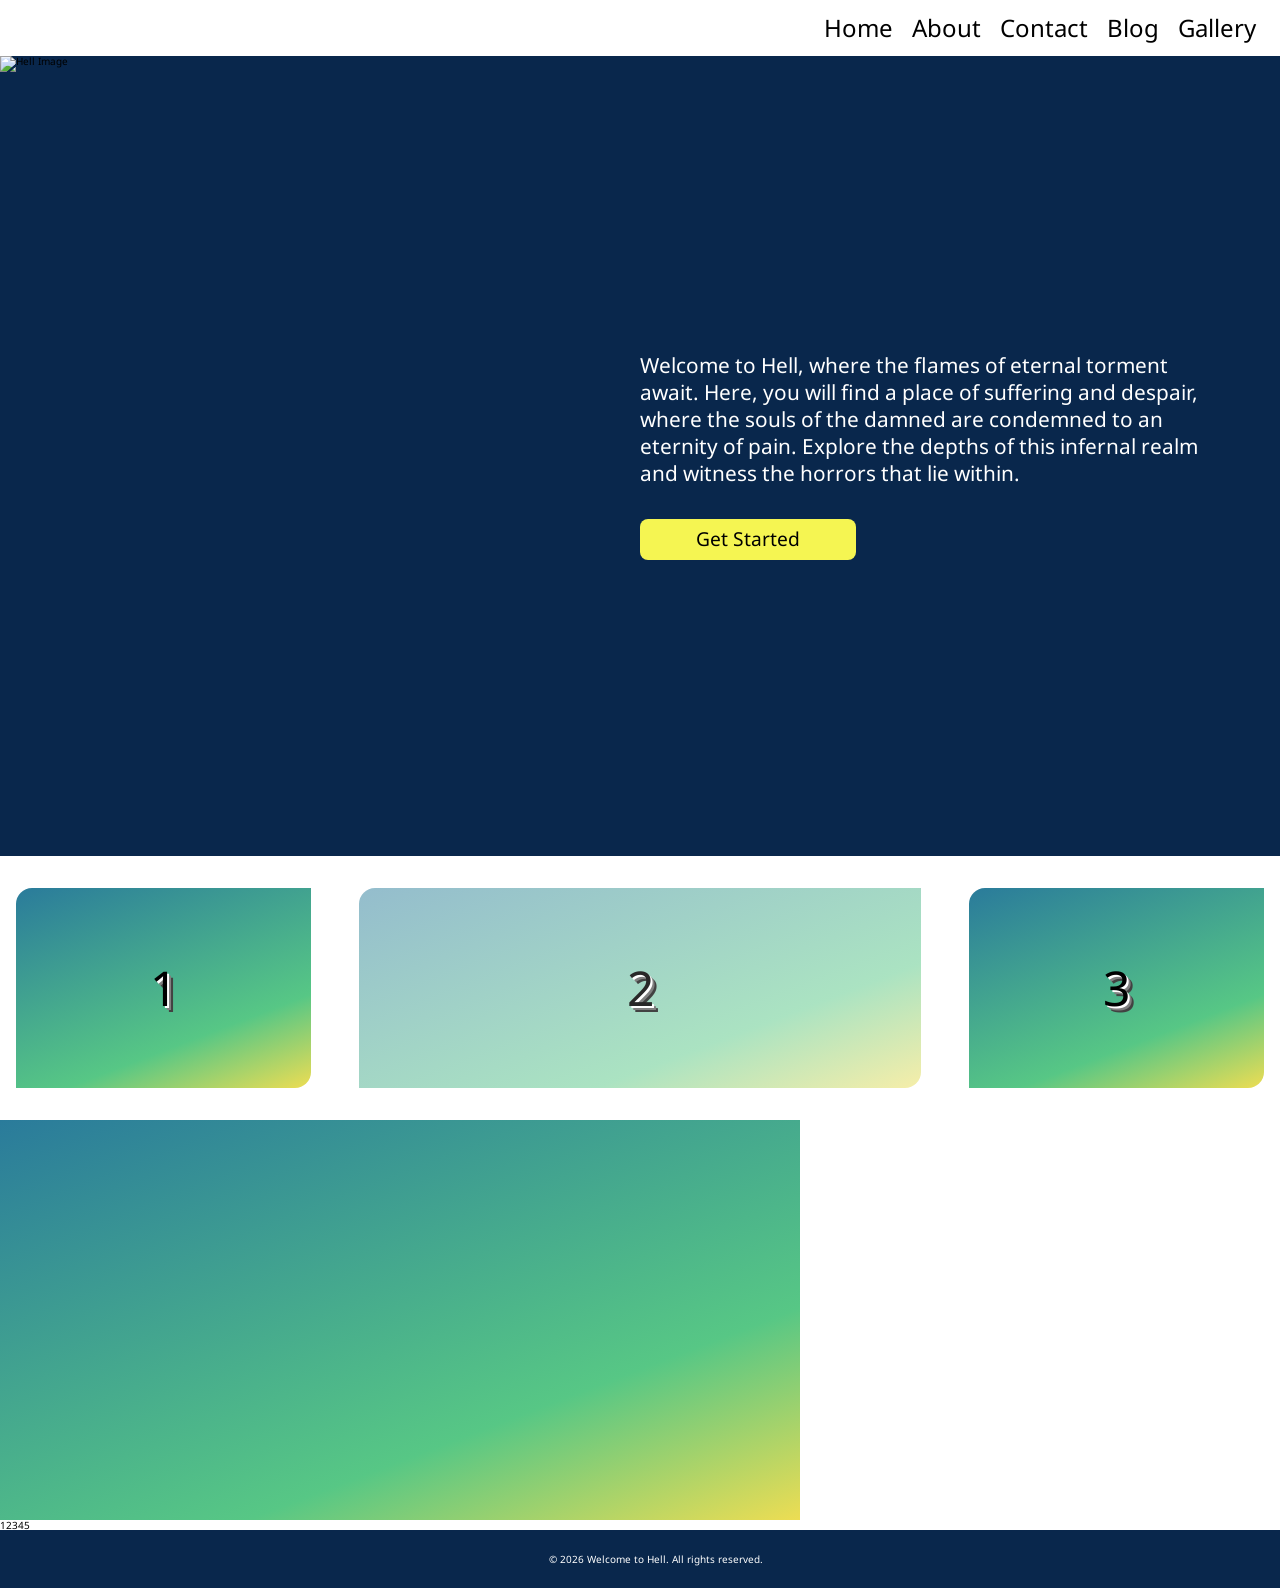
==== home.html @ ab6c54b8 "Created a card container." ====
<!DOCTYPE html>
<html lang="en">

<head>
    <meta charset="UTF-8">
    <meta name="viewport" content="width=device-width, initial-scale=1.0">
    <title>Welcome to Hell</title>
    <link rel="stylesheet" href="reset.css">
    <link rel="stylesheet" href="home.css">
</head>

<body>
    <header id="home">
        <nav>
            <ul>
                <li><a href="">Home</a></li>
                <li><a href="https://codepen.io/TajShireen/pen/ExLWgGb">About</a></li>
                <li><a href="https://google.com">Contact</a></li>
                <li><a href="https://cmdt-uic.psu.ac.th">Blog</a></li>
                <li><a href="https://uic.psu.ac.th">Gallery</a></li>
            </ul>
        </nav>
        <main>
            <img src="https://as2.ftcdn.net/v2/jpg/05/38/62/83/1000_F_538628370_cnoh95VASyRQyPa0IoDcXrz14aF8f3ox.jpg"
                alt="Hell Image">
            <section class="container">
                <p>Welcome to Hell, where the flames of eternal torment await. Here, you will find a place of suffering
                    and despair, where the souls of the damned are condemned to an eternity of pain. Explore the depths
                    of this infernal realm and witness the horrors that lie within.</p>
                <div class="primary-btn">
                    <p>Get Started</p>
                </div>
            </section>
        </main>
    </header>
    <section class="boxes">
        <article class="box">
            <h1>1</h1>
        </article>
        <article class="box large-box">
            <h1>2</h1>
        </article>
        <article class="box">
            <h1>3</h1>
        </article>
    </section>

    <section class="gradient-container">
        
    </section>

    <section id="cards">    
        <article class="card">
            <h1>1</h1>
        </article>
        <article class="card">
            <h1>2</h1>
        </article>
        <article class="card">
            <h1>3</h1>
        </article>
        <article class="card">
            <h1>4</h1>
        </article>
        <article class="card">
            <h1>5</h1>
        </article>
    </section>


    <footer>
        <p>&copy; 2026 Welcome to Hell. All rights reserved.</p>
    </footer>
</body>

</html>
---- home.css ----
@import url('https://fonts.googleapis.com/css2?family=Noto+Sans:ital,wght@0,100..900;1,100..900&display=swap');

body {
    font-family: "Noto Sans", sans-serif;
    font-size: 10px;
}

header {
    nav {
        ul {
            text-align: right;
            list-style: none;
            padding: 16px;

            li {
                display: inline-block;
                /* r stands for root */
                font-size: 1.5rem;
                padding: 0 8px;

                a{
                    &:link{
                        text-decoration: none;
                        color: black;
                    }
                    &:visited
                    {                        
                        color: black;
                    }
                }
            }
        }
    }

    main {
        width: 100%;
        height: 800px;
        background-color: rgb(9, 39, 76);
        display: flex;

        img {
            width: 50%;
            object-fit: cover;
        }

        .container {
            width: 50%;
            /* background-color:pink; */
            display: flex;
            flex-direction: column;
            justify-content: center;
            padding: 80px;
            gap: 32px;

            p {
                /* padding-top: 60px; */
                line-height: 130%;
                color: white;
                font-size: 1.3rem;
            }

            .primary-btn {
                background-color: rgb(245, 245, 82);
                width: 200px;
                padding: 8px;
                border-radius: 8px;
                transition: all 0.5s ease-in-out;
                &:hover{
                    cursor: pointer;
                    background-color: rgb(34, 121, 4);
                    p{
                        color: white;
                    }
                }
                p {
                    font-size: 1.2rem;
                    text-align: center;
                    padding-top: 0;
                    color: black;
                    transition: all 0.5s ease-in-out;
                }
            }
        }
    }
}

.boxes {
    display: flex;
    flex-direction: row;
    gap: 48px;
    padding: 32px 16px;

    .box {
        flex-grow: 1;
        height: 200px;
        background: #2A7B9B;
        background: linear-gradient(159deg, rgba(42, 123, 155, 1) 0%, rgba(87, 199, 133, 1) 70%, rgba(237, 221, 83, 1) 100%);
        display: flex;
        justify-content: center;
        align-items: center;
        border-radius: 16px 0px 16px 0px;
        /* box-shadow: -5px 5px 0 rgba(76, 40, 187, 0.4),
            -10px 10px 0 rgba(76, 40, 187, 0.3),
            -15px 15px 0 rgba(76, 40, 187, 0.2),
            -20px 20px 0 rgba(76, 40, 187, 0.1),
            -25px 25px 0 rgba(76, 40, 187, 0.05); */

        h1 {
            font-size: 3rem;
            text-shadow: 2px 2px 0 white,
            4px 4px 0 grey,
            6px 6px 0 rgb(66, 66, 66);
        }
    }

    .large-box {
        flex-grow: 2;
        opacity: 1;
        background: #2A7B9B;
        background: linear-gradient(159deg, rgba(42, 123, 155, 0.5) 0%, rgba(87, 199, 133, 0.5) 70%, rgba(237, 221, 83, 0.5) 100%);
        color: rgb(40, 40, 40);
    }
}

.gradient-container {
    box-sizing: border-box;
    padding: 100px;
    width: 800px;
    height: 400px;
    background: #2A7B9B;
    background: linear-gradient(159deg, rgba(42, 123, 155, 1) 0%, rgba(87, 199, 133, 1) 70%, rgba(237, 221, 83, 1) 100%);
}

#cards{
    display: flex;
    flex-direction: row;
    .card{
        display:flex;
        justify-content: center;
    }
}

footer {
    width: 100%;
    padding: 24px 16px;
    background-color: rgb(9, 39, 76);

    p {
        text-align: center;
        color: white;
    }
}
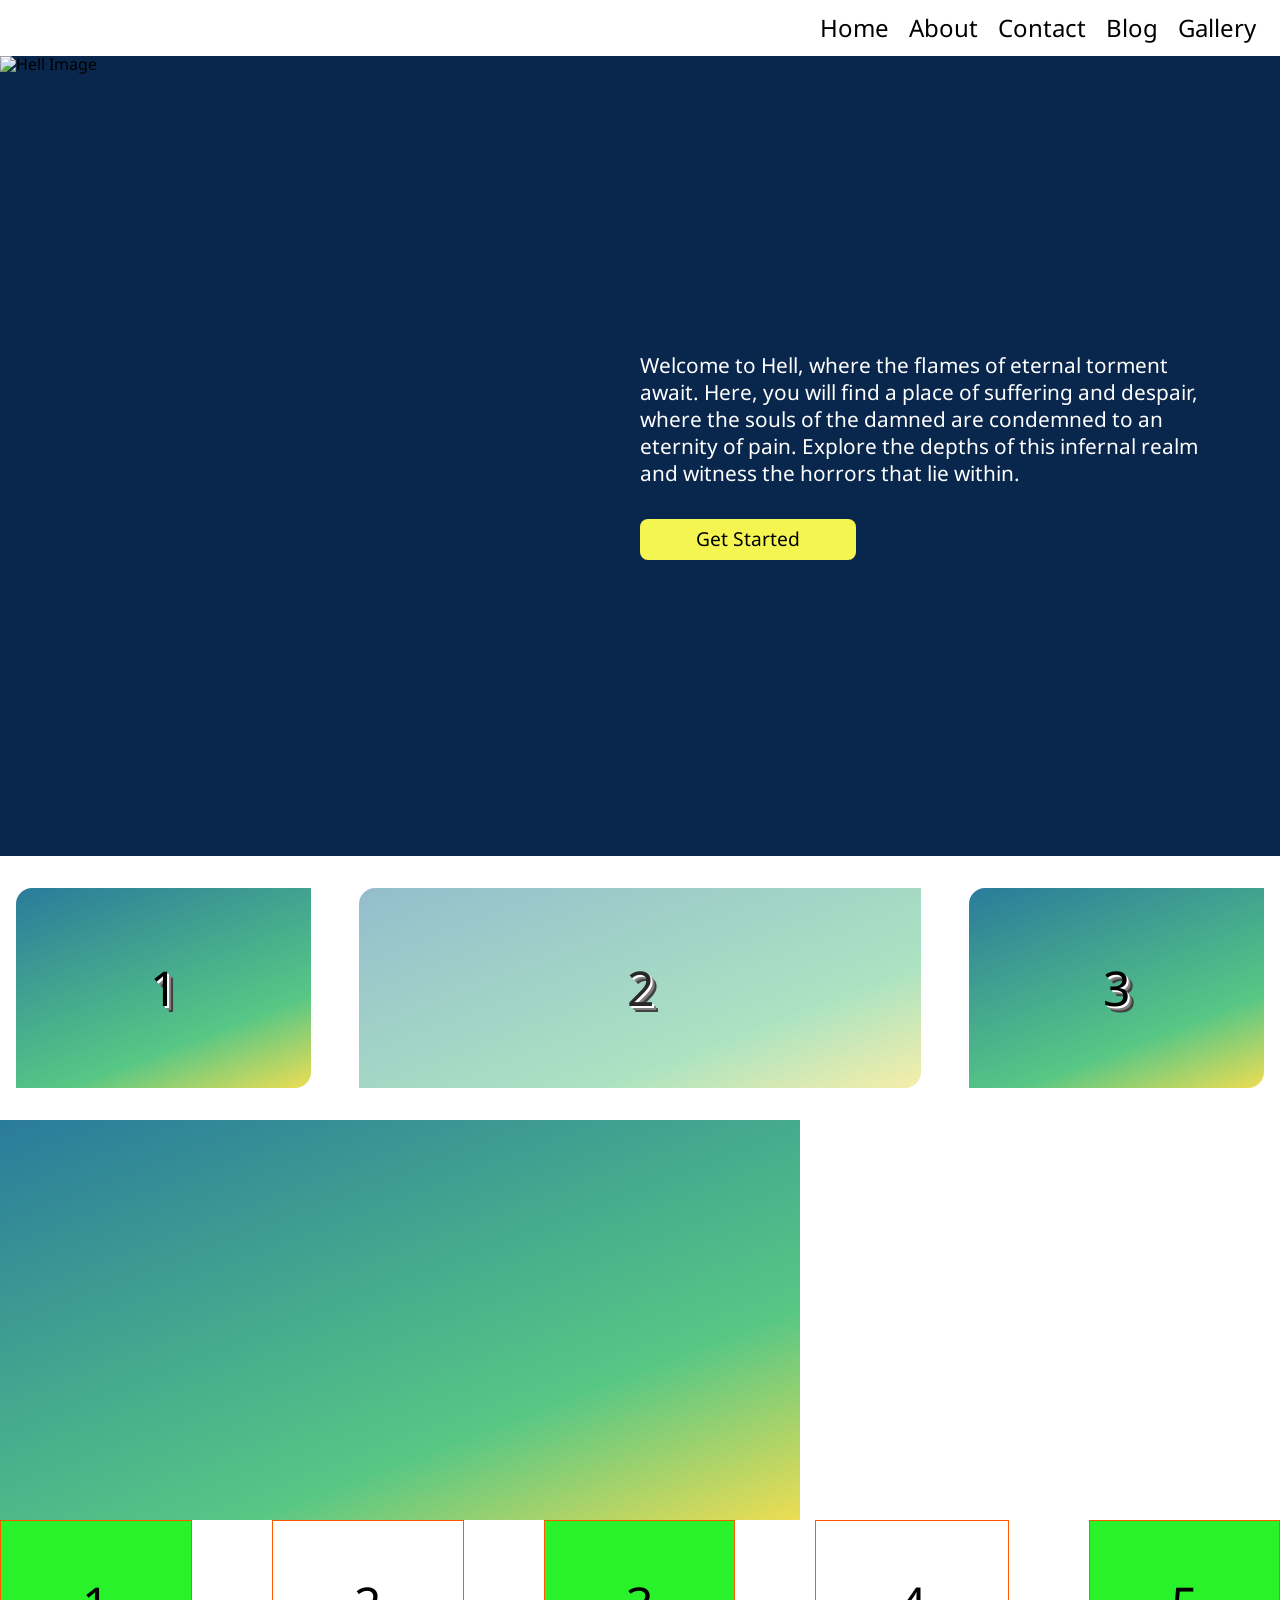
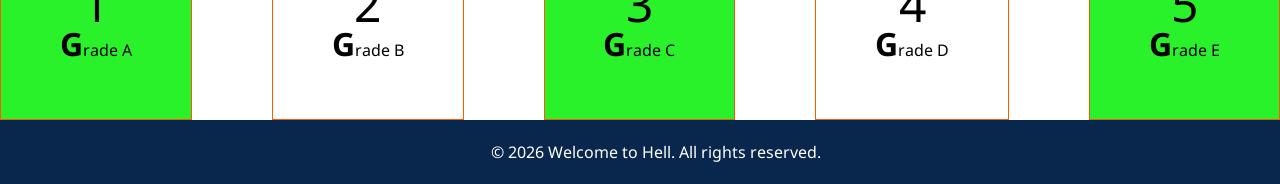
==== commit f42e3112: "pseudo-elements" ====
--- a/home.html
+++ b/home.html
@@ -52,18 +52,23 @@
     <section id="cards">    
         <article class="card">
             <h1>1</h1>
+            <p>Grade A</p>
         </article>
         <article class="card">
             <h1>2</h1>
+            <p>Grade B</p>
         </article>
         <article class="card">
             <h1>3</h1>
+            <p>Grade C</p>
         </article>
         <article class="card">
             <h1>4</h1>
+            <p>Grade D</p>
         </article>
         <article class="card">
             <h1>5</h1>
+            <p>Grade E</p>
         </article>
     </section>
 
--- a/home.css
+++ b/home.css
@@ -2,7 +2,7 @@
 
 body {
     font-family: "Noto Sans", sans-serif;
-    font-size: 10px;
+    font-size: 16px;
 }
 
 header {
@@ -134,9 +134,31 @@
 #cards{
     display: flex;
     flex-direction: row;
+    height: 200px;
+    gap: 80px;
     .card{
         display:flex;
         justify-content: center;
+        border: 1px solid rgb(255, 89, 0);
+        flex-grow: 1;
+        align-items: center;
+        flex-direction: column;
+        h1{
+            font-size: 3rem;
+        }
+        &:first-child{
+            /* background-color: rgb(255, 89, 0); */
+        }      
+        &:last-child{
+            /* background-color: rgb(249, 246, 42); */
+        }  
+        &:nth-child(2n+1){
+            background-color: rgb(42, 242, 42);
+        }
+        p::first-letter{
+            font-weight: bold;
+            font-size: 2rem;
+        }        
     }
 }
 
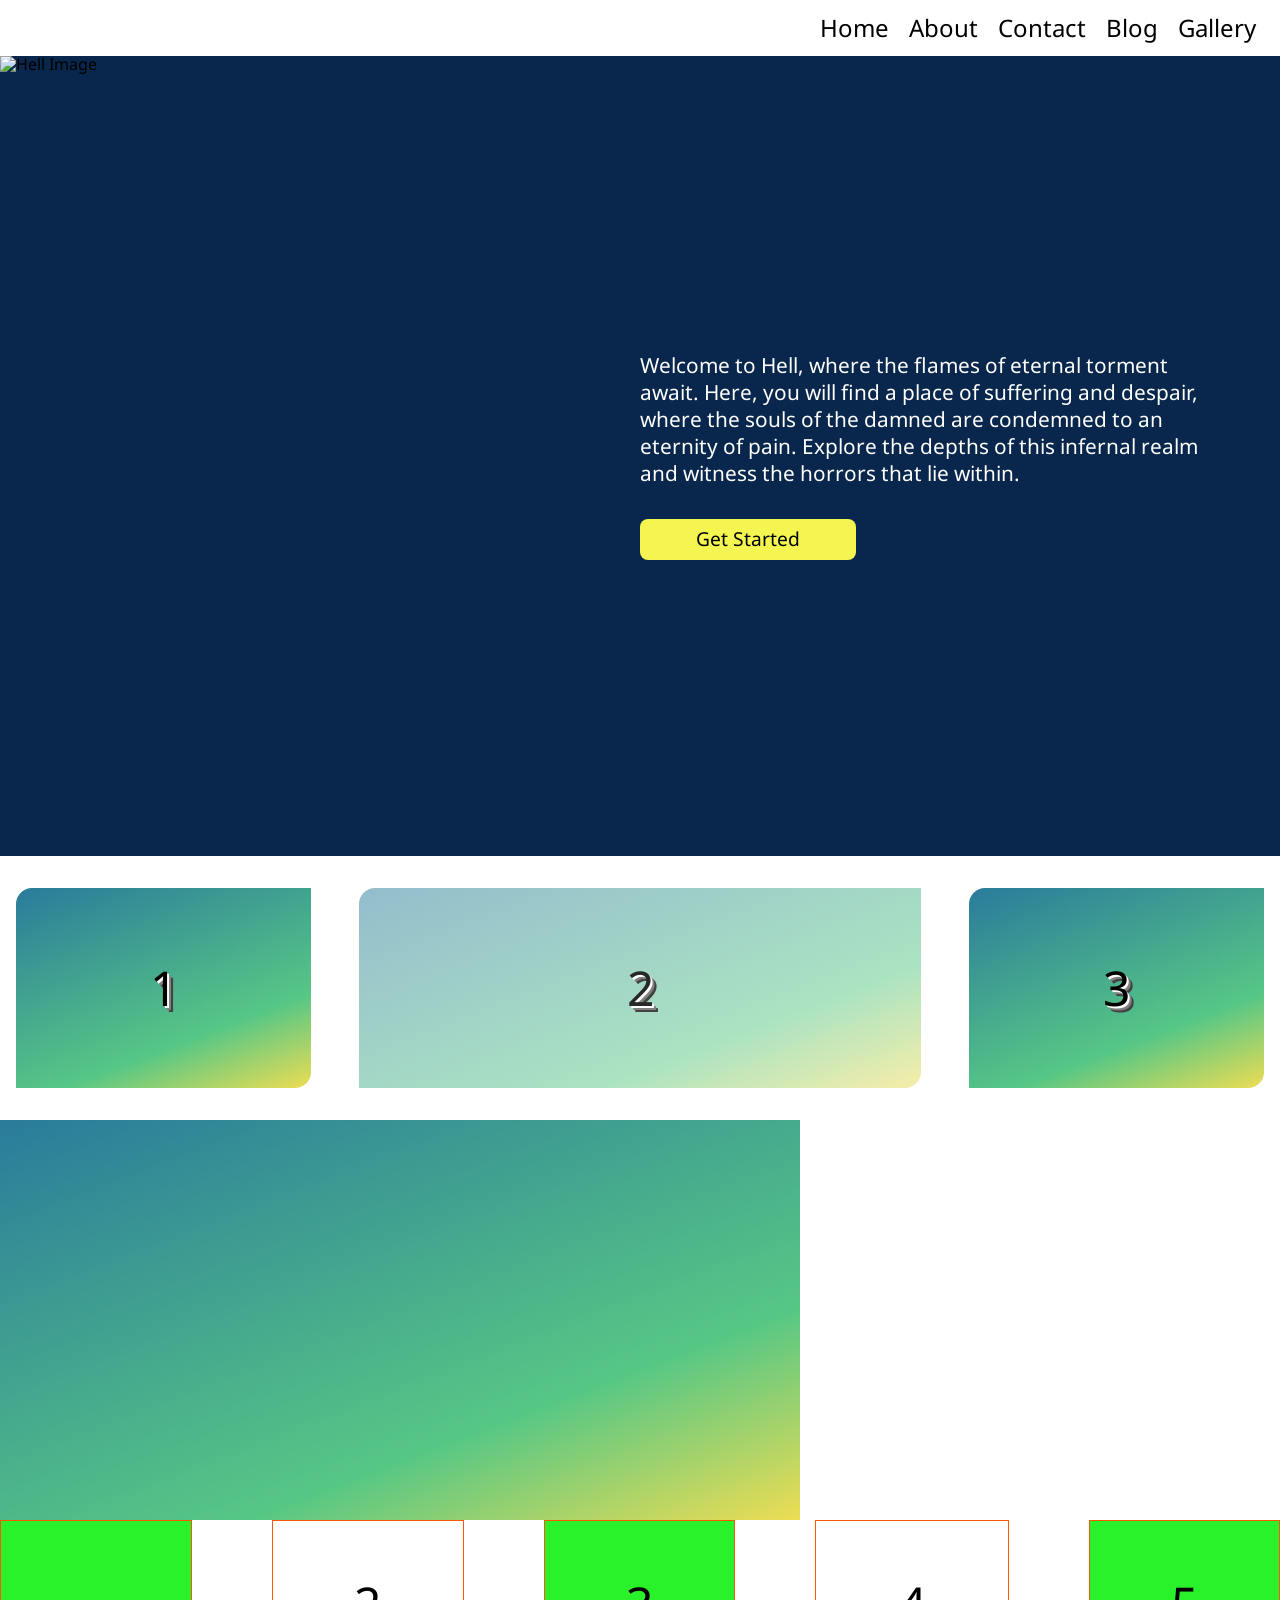
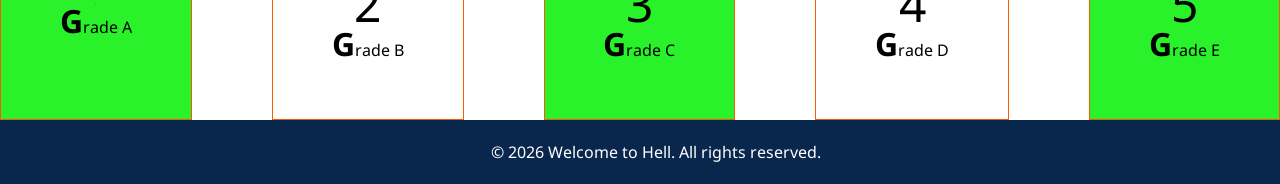
==== commit 2e2bb018: "selectors - specificity" ====
--- a/home.html
+++ b/home.html
@@ -51,7 +51,7 @@
 
     <section id="cards">    
         <article class="card">
-            <h1>1</h1>
+            <h1 class="small" id="super-small">1</h1>
             <p>Grade A</p>
         </article>
         <article class="card">
--- a/home.css
+++ b/home.css
@@ -143,6 +143,12 @@
         flex-grow: 1;
         align-items: center;
         flex-direction: column;
+        #super-small{
+            font-size: 0.1rem;
+        }
+        .small{
+            font-size: 1rem;
+        }
         h1{
             font-size: 3rem;
         }
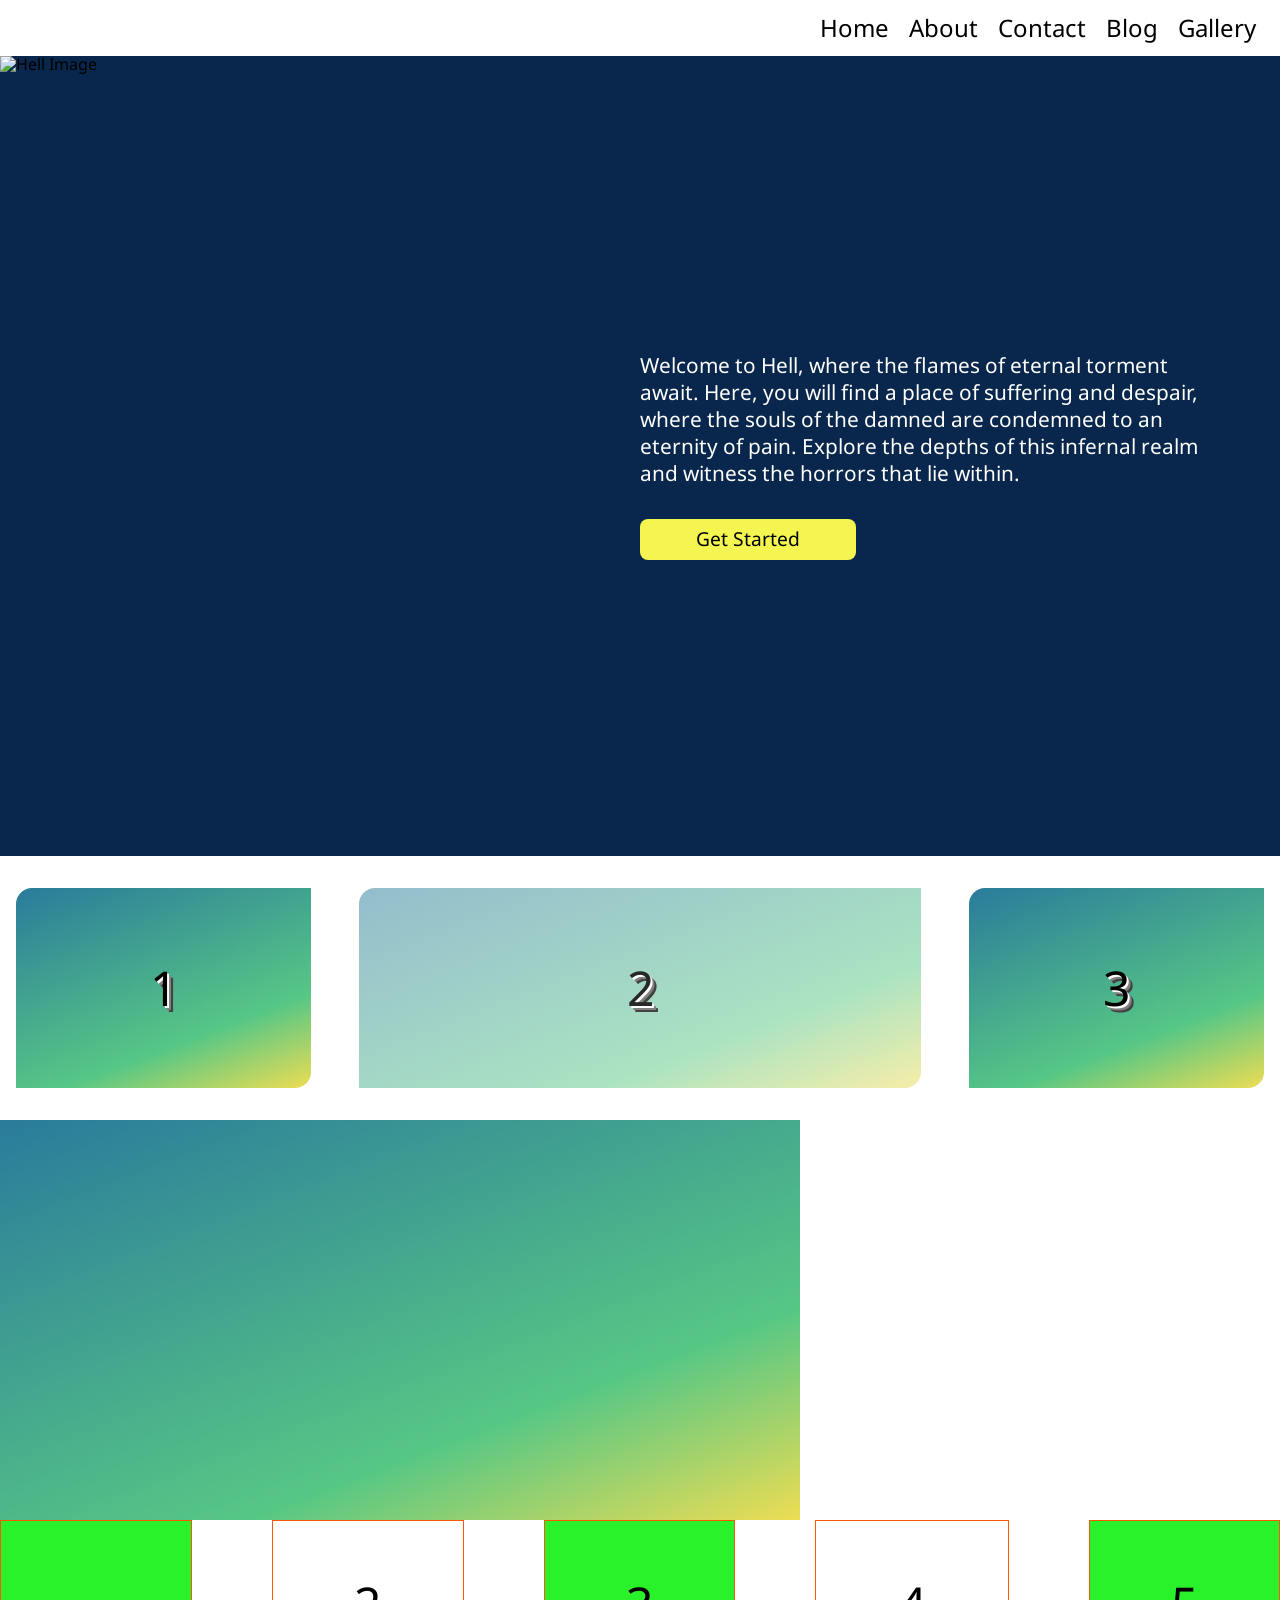
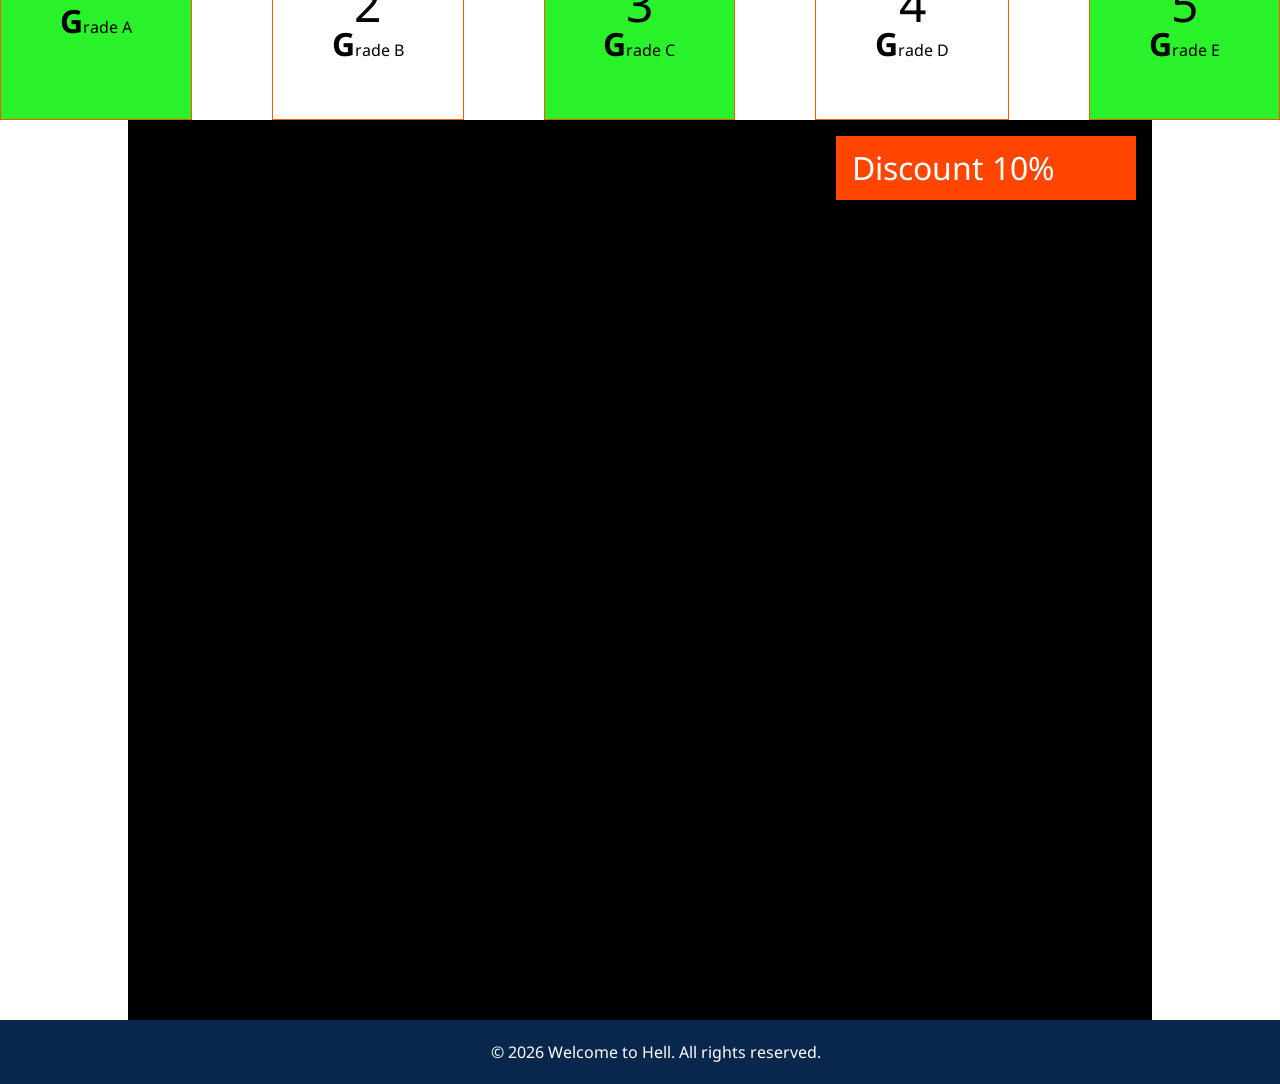
==== commit a8213967: "position absolute" ====
--- a/home.html
+++ b/home.html
@@ -72,6 +72,11 @@
         </article>
     </section>
 
+    <section id="hero">
+        <article>
+            <h1>Discount 10%</h1>
+        </article>
+    </section>
 
     <footer>
         <p>&copy; 2026 Welcome to Hell. All rights reserved.</p>
--- a/home.css
+++ b/home.css
@@ -168,6 +168,27 @@
     }
 }
 
+#hero{
+    position:relative;
+    width: 80%;
+    margin: 0 auto;
+    background-color: black;
+    height: 100vh;
+    box-sizing: border-box;
+    article{
+        position: absolute;
+        top: 16px;
+        right: 16px;
+        width: 300px;
+        background-color: orangered;        
+        h1{
+            font-size: 2rem;
+            color: white;
+            padding: 16px;
+        }
+    }
+}
+
 footer {
     width: 100%;
     padding: 24px 16px;
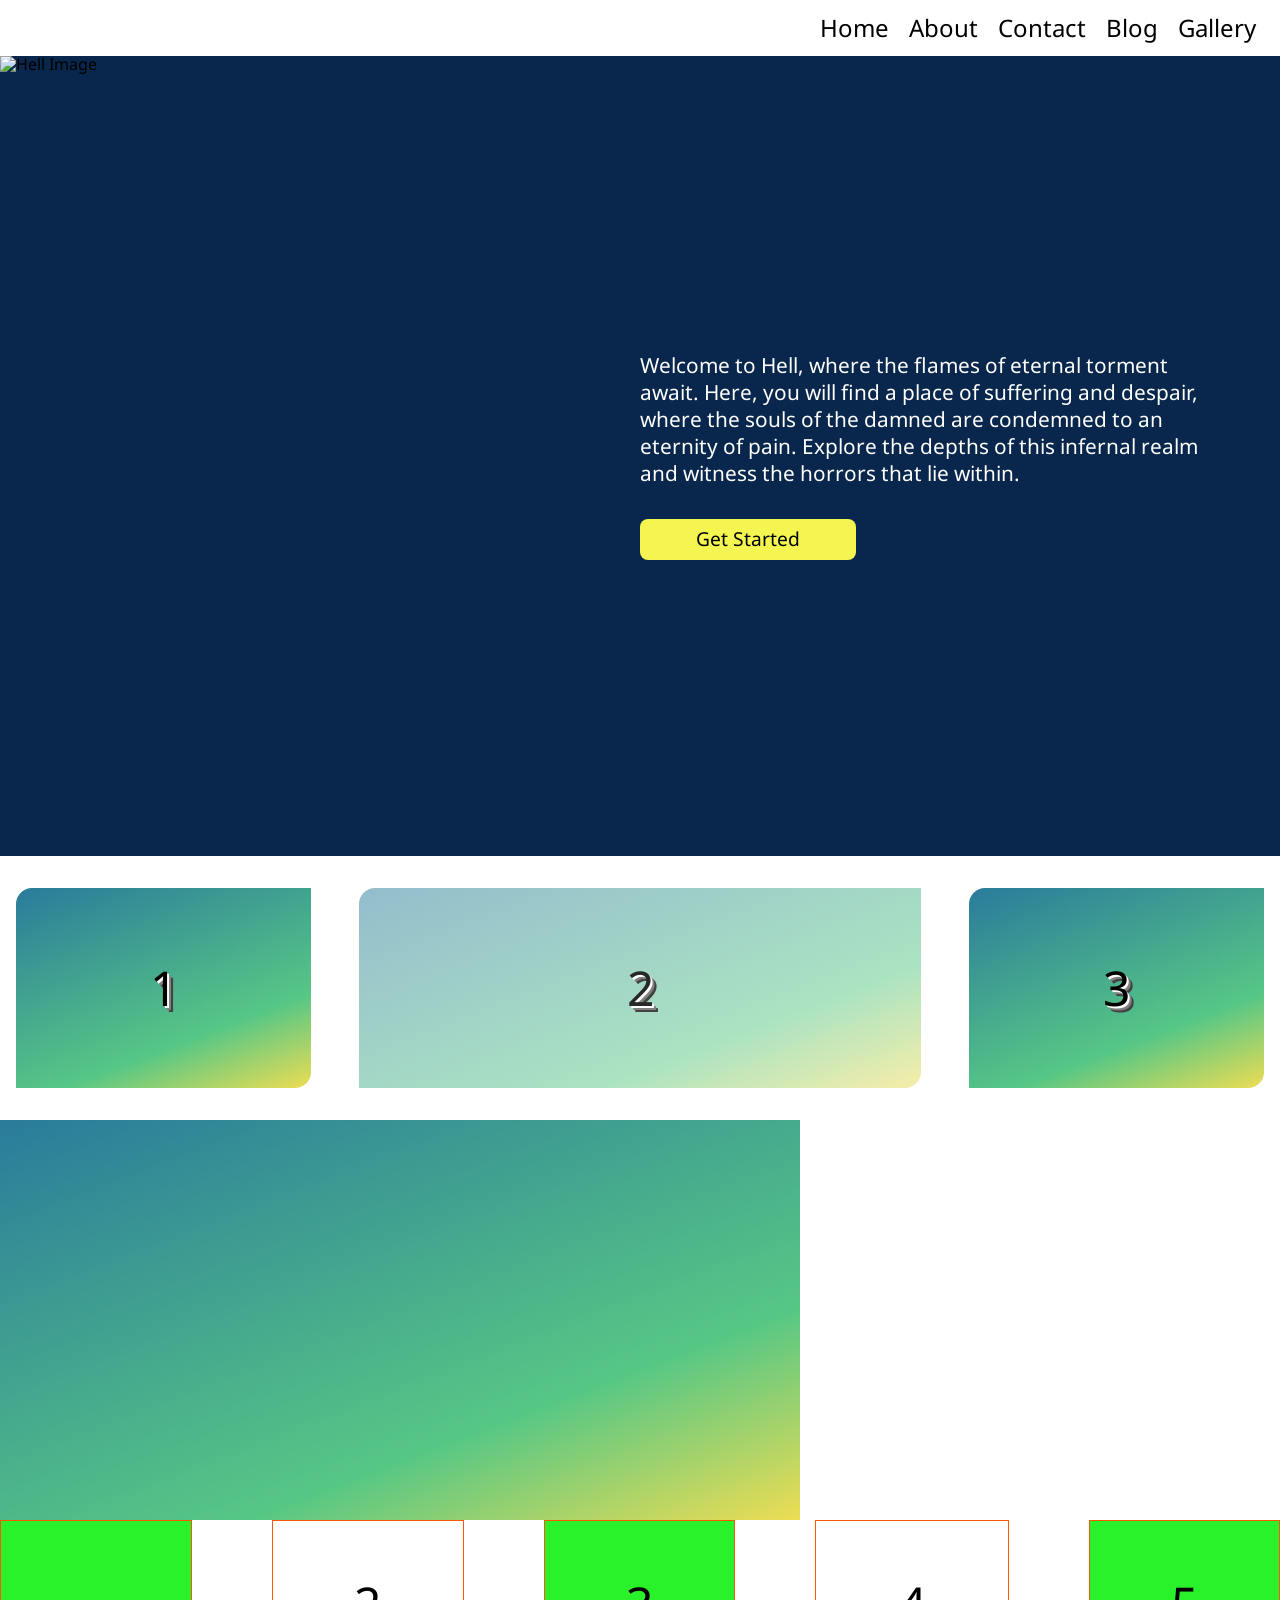
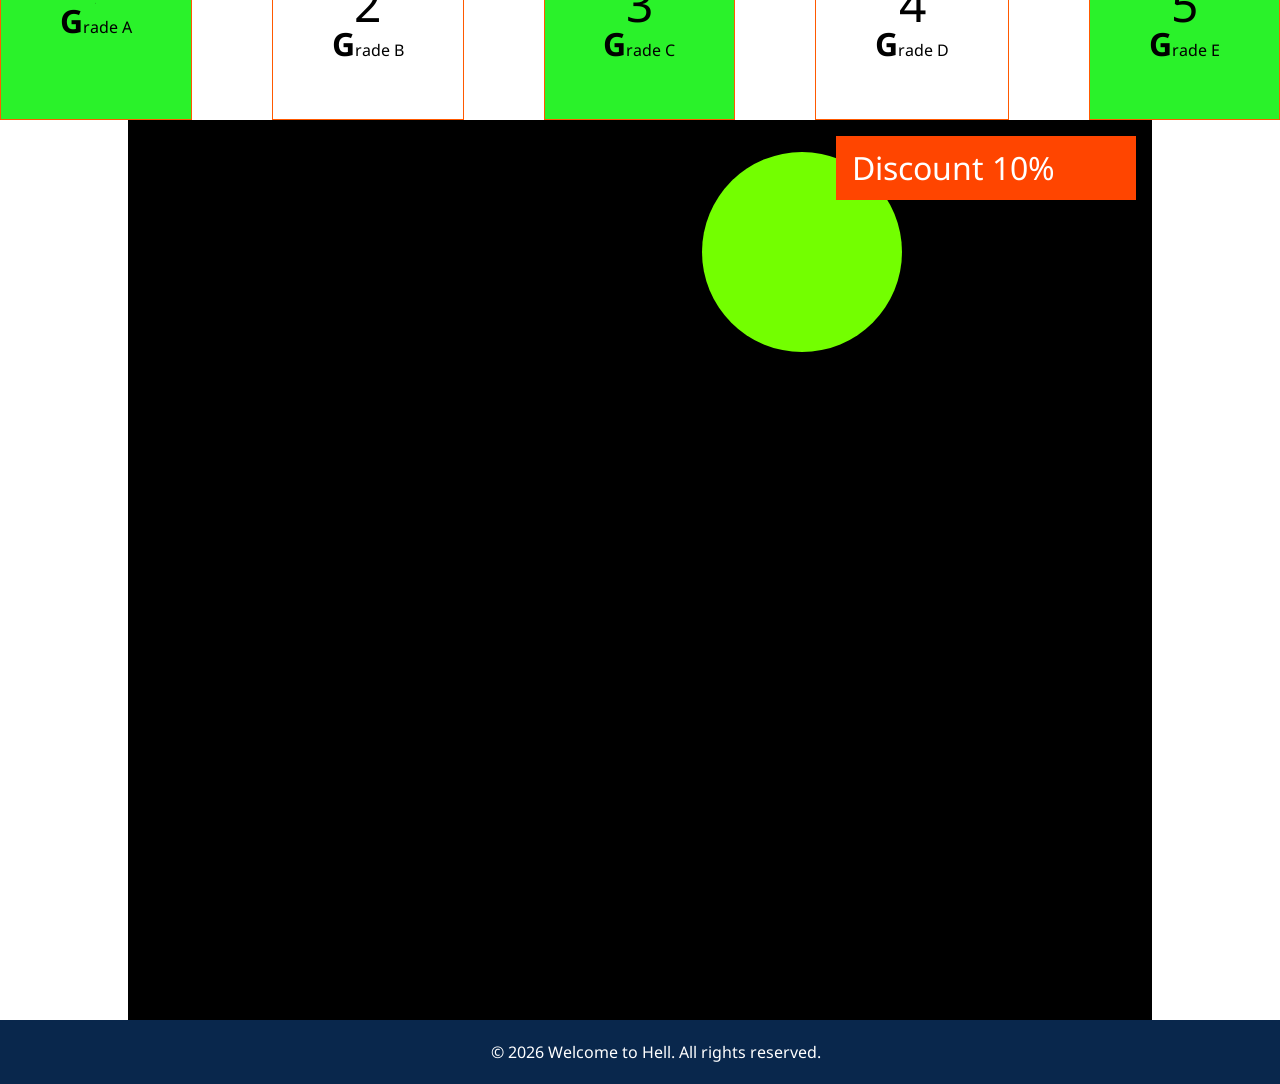
==== commit 2ffd7c84: "z-index" ====
--- a/home.html
+++ b/home.html
@@ -76,6 +76,7 @@
         <article>
             <h1>Discount 10%</h1>
         </article>
+        <article class="circle-pom-pom"></article>
     </section>
 
     <footer>
--- a/home.css
+++ b/home.css
@@ -177,6 +177,7 @@
     box-sizing: border-box;
     article{
         position: absolute;
+        z-index: 5;
         top: 16px;
         right: 16px;
         width: 300px;
@@ -187,6 +188,16 @@
             padding: 16px;
         }
     }
+    .circle-pom-pom{
+        width: 200px;
+        height: 200px;
+        position:absolute;
+        background-color: rgb(115, 255, 0);
+        top: 32px;
+        right: 250px;
+        border-radius: 50%;
+        z-index: 1;
+    }
 }
 
 footer {
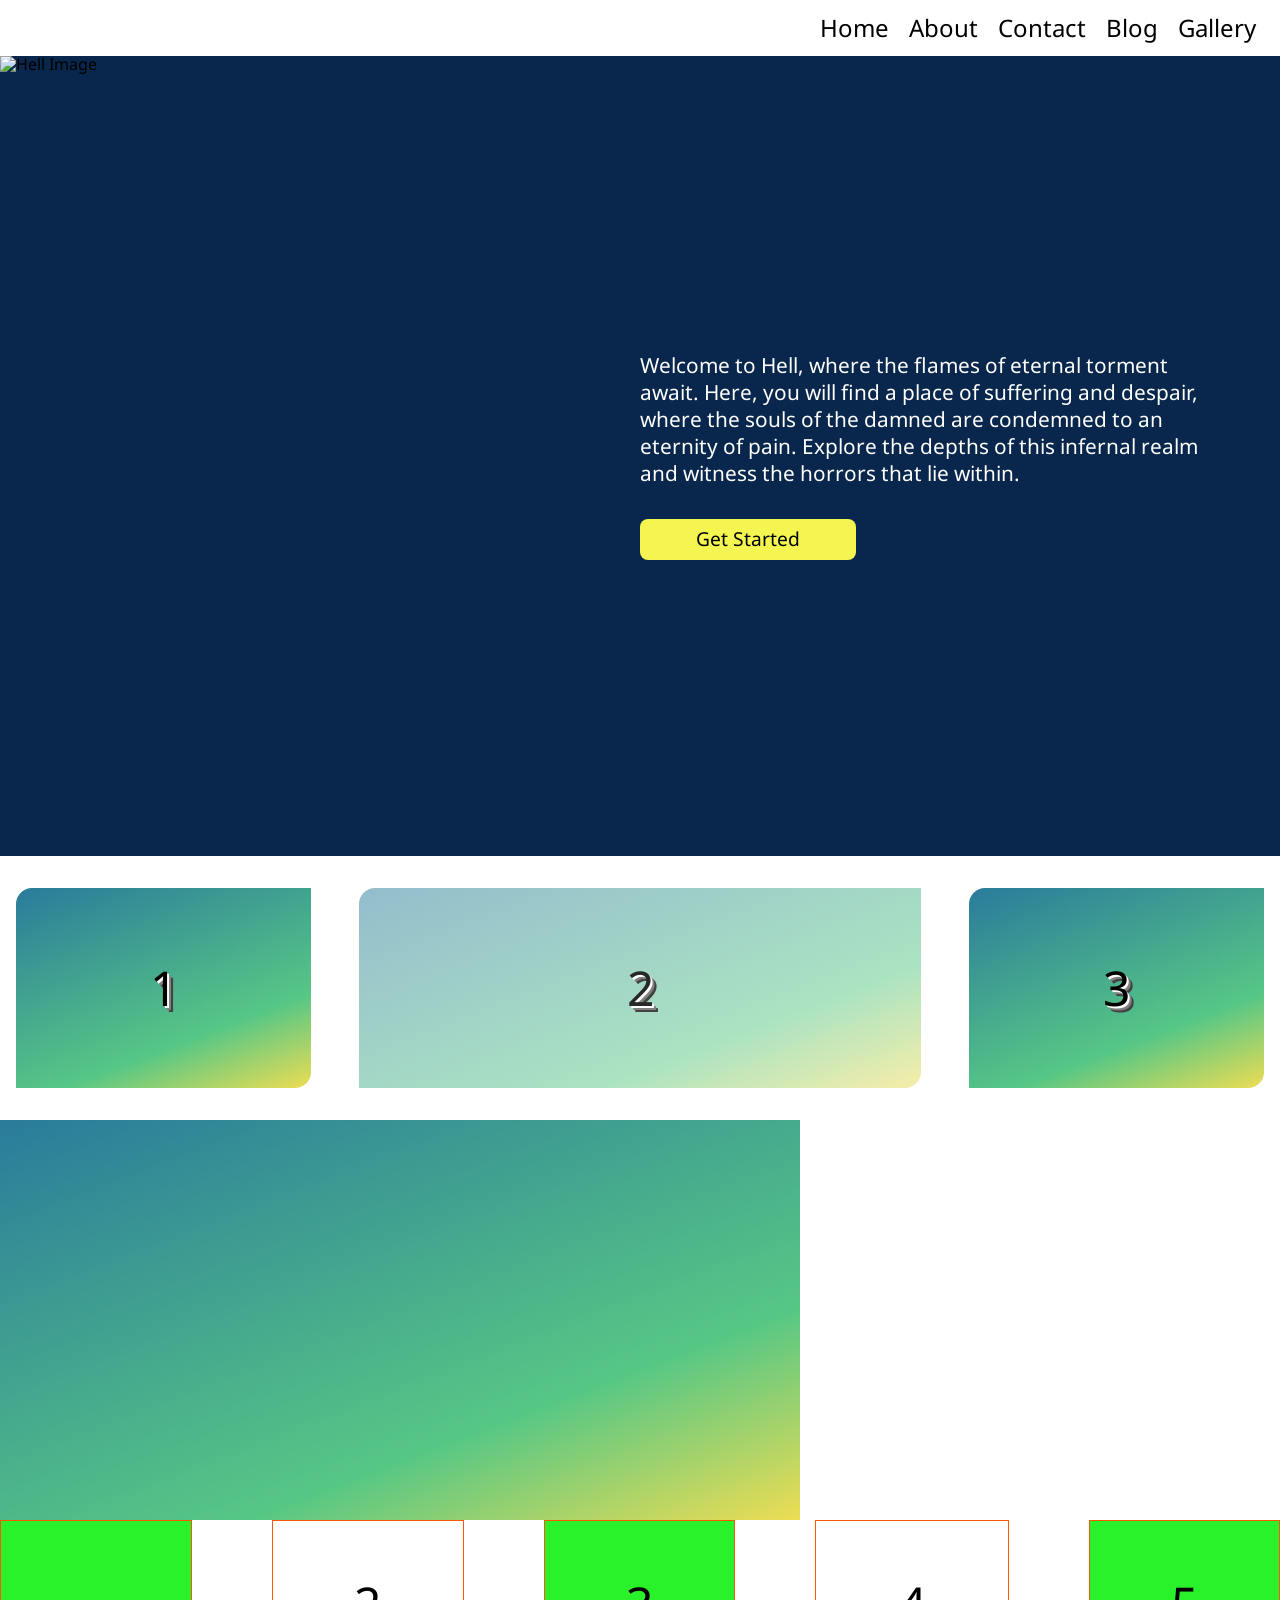
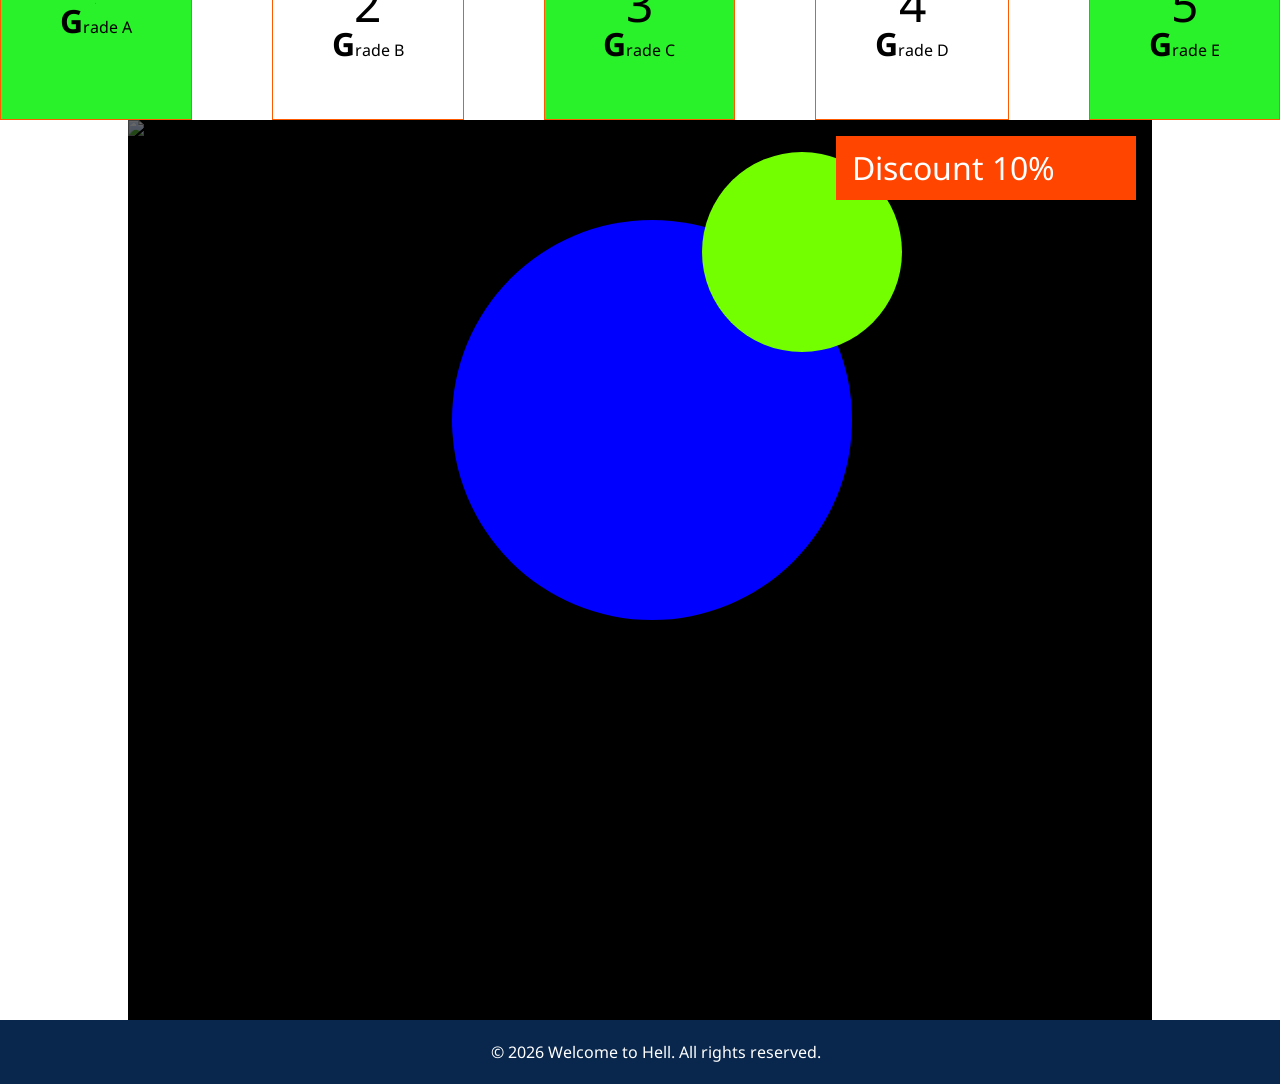
==== commit e5ed2cdf: "background image" ====
--- a/home.html
+++ b/home.html
@@ -77,6 +77,8 @@
             <h1>Discount 10%</h1>
         </article>
         <article class="circle-pom-pom"></article>
+        <article class="big-circle"></article>
+        <img src="https://images.pexels.com/photos/968639/pexels-photo-968639.jpeg" alt="background image">
     </section>
 
     <footer>
--- a/home.css
+++ b/home.css
@@ -196,7 +196,26 @@
         top: 32px;
         right: 250px;
         border-radius: 50%;
+        z-index: 2;
+    }
+    .big-circle{
+        width: 400px;
+        height: 400px;
+        background-color: blue;
+        top: 100px;
+        right: 300px;
+        border-radius: 50%;
         z-index: 1;
+    }
+    img{
+        position: absolute;
+        top:0;
+        left: 0;
+        width: 100%;
+        height: 100%;
+        object-fit: cover;
+        z-index: 0;
+        opacity: 0.4;
     }
 }
 
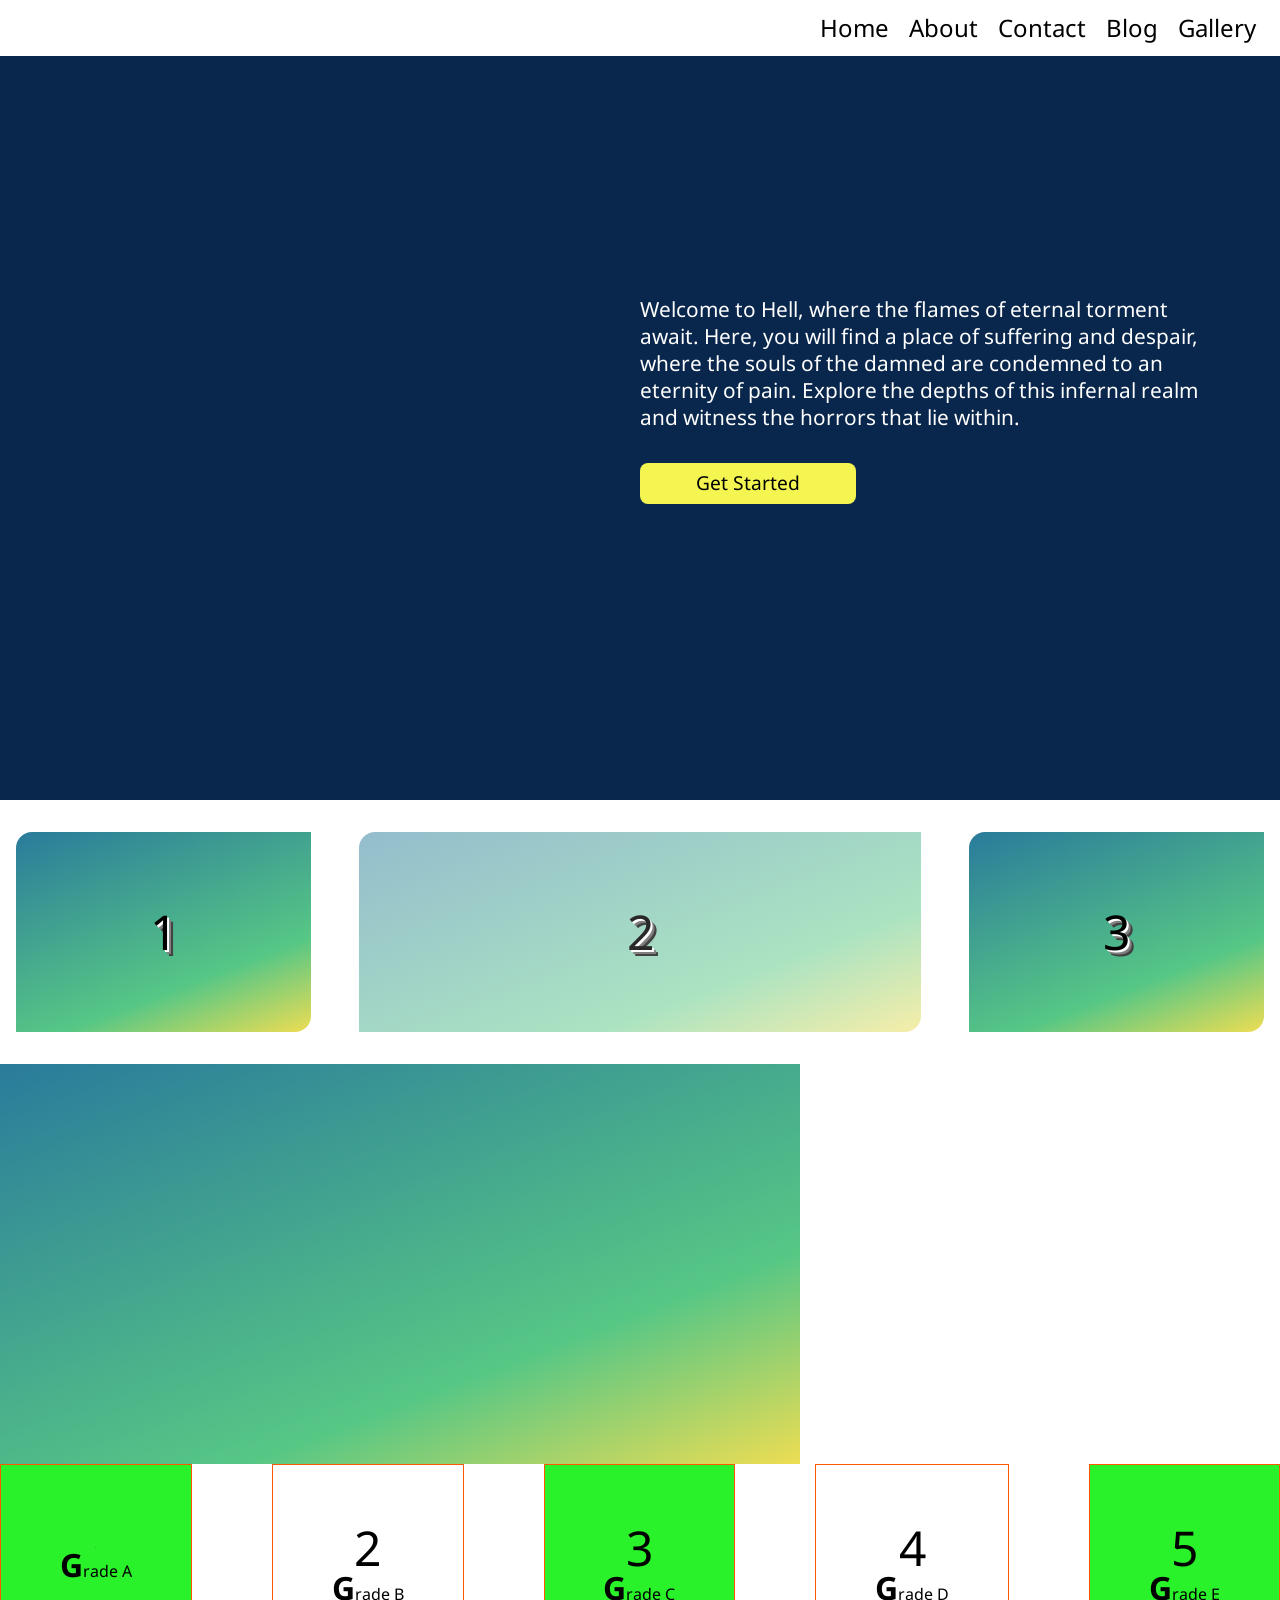
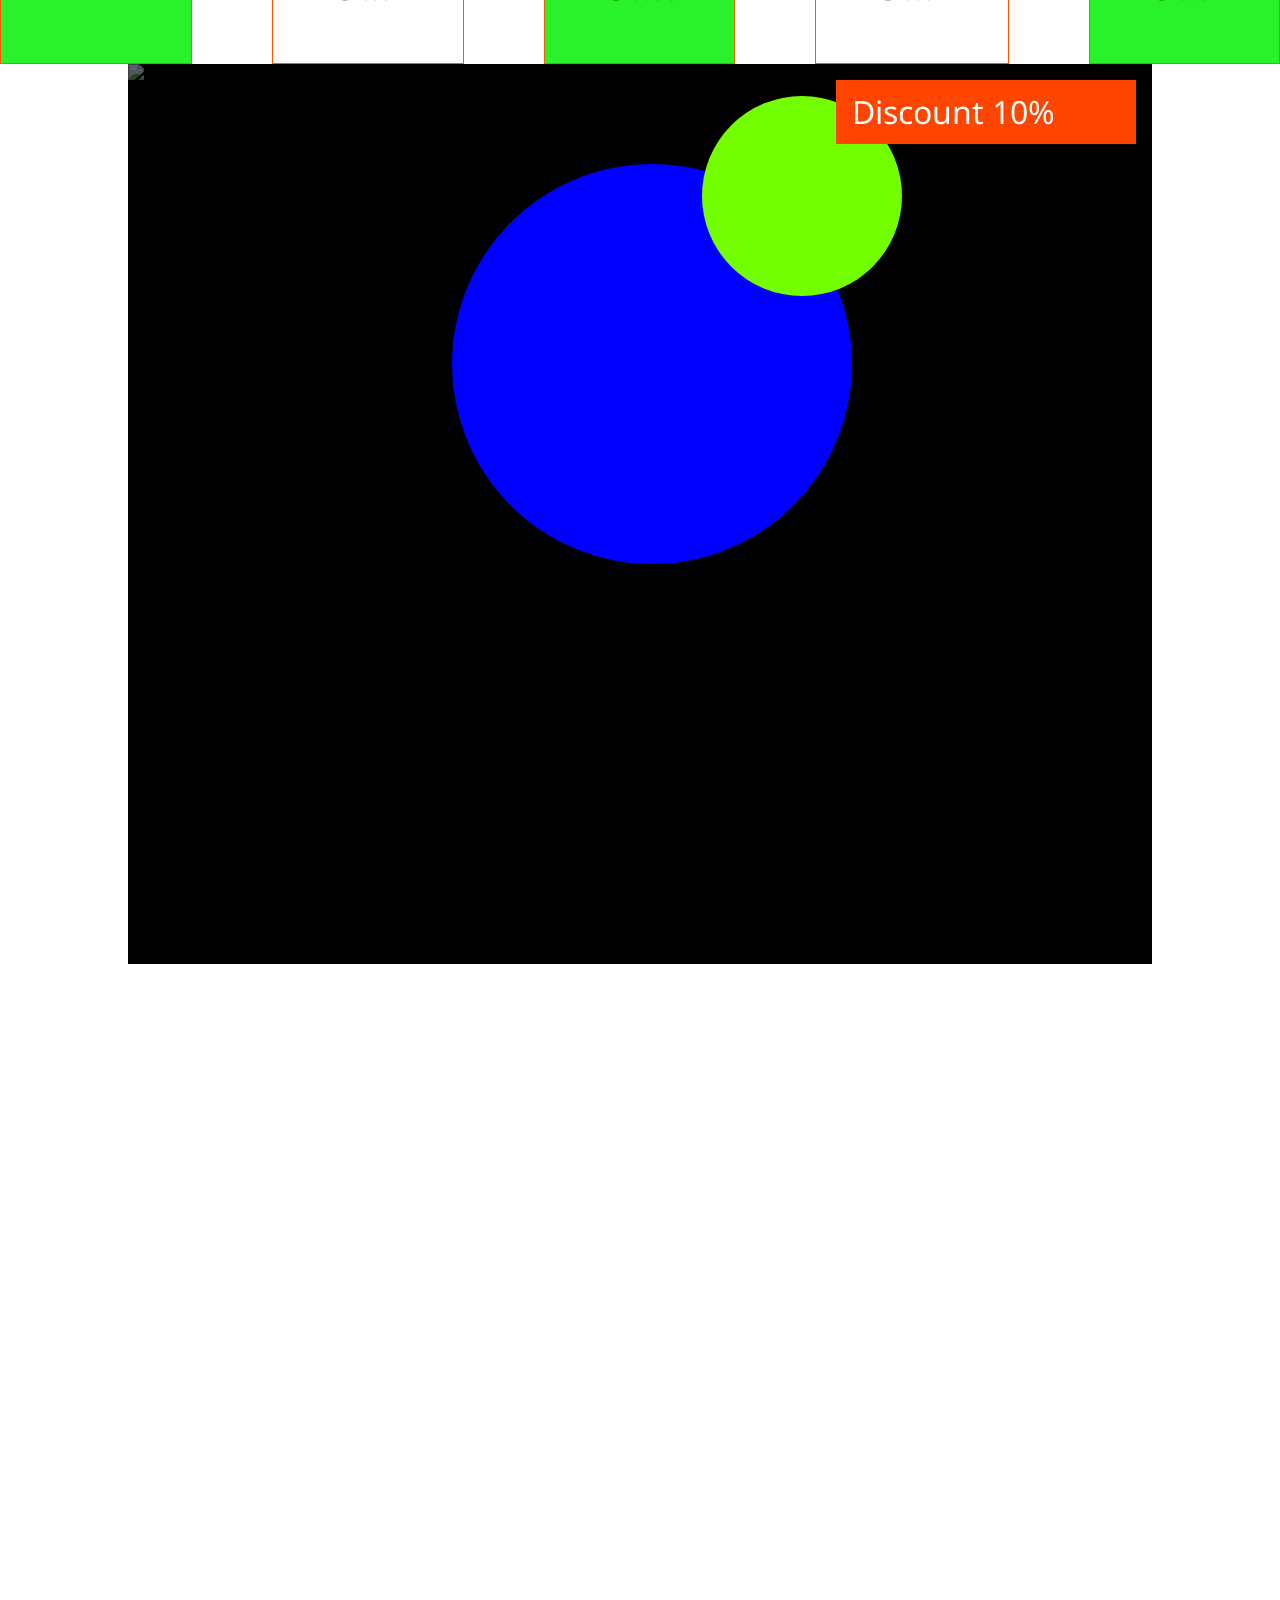
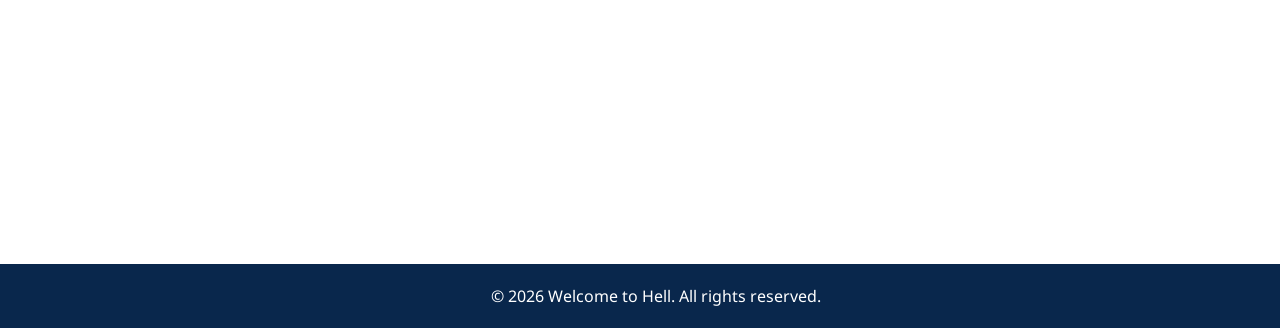
==== commit 8139e945: "video header" ====
--- a/home.html
+++ b/home.html
@@ -46,10 +46,10 @@
     </section>
 
     <section class="gradient-container">
-        
+
     </section>
 
-    <section id="cards">    
+    <section id="cards">
         <article class="card">
             <h1 class="small" id="super-small">1</h1>
             <p>Grade A</p>
@@ -81,6 +81,13 @@
         <img src="https://images.pexels.com/photos/968639/pexels-photo-968639.jpeg" alt="background image">
     </section>
 
+    <section id="video">
+        <video autoplay loop muted>
+            <source src="https://www.pexels.com/download/video/31937213/" type="video/mp4">            
+            Your browser does not support the video tag.
+        </video>
+    </section>
+
     <footer>
         <p>&copy; 2026 Welcome to Hell. All rights reserved.</p>
     </footer>
--- a/home.css
+++ b/home.css
@@ -7,6 +7,10 @@
 
 header {
     nav {
+        position: fixed;        
+        background-color: white;
+        width: 100%;
+        z-index: 10;
         ul {
             text-align: right;
             list-style: none;
@@ -219,6 +223,16 @@
     }
 }
 
+#video{
+    width: 100%;
+    height: 100vh;
+    video{
+        width: 100%;
+        height:100%;
+        object-fit: cover;
+    }
+}
+
 footer {
     width: 100%;
     padding: 24px 16px;
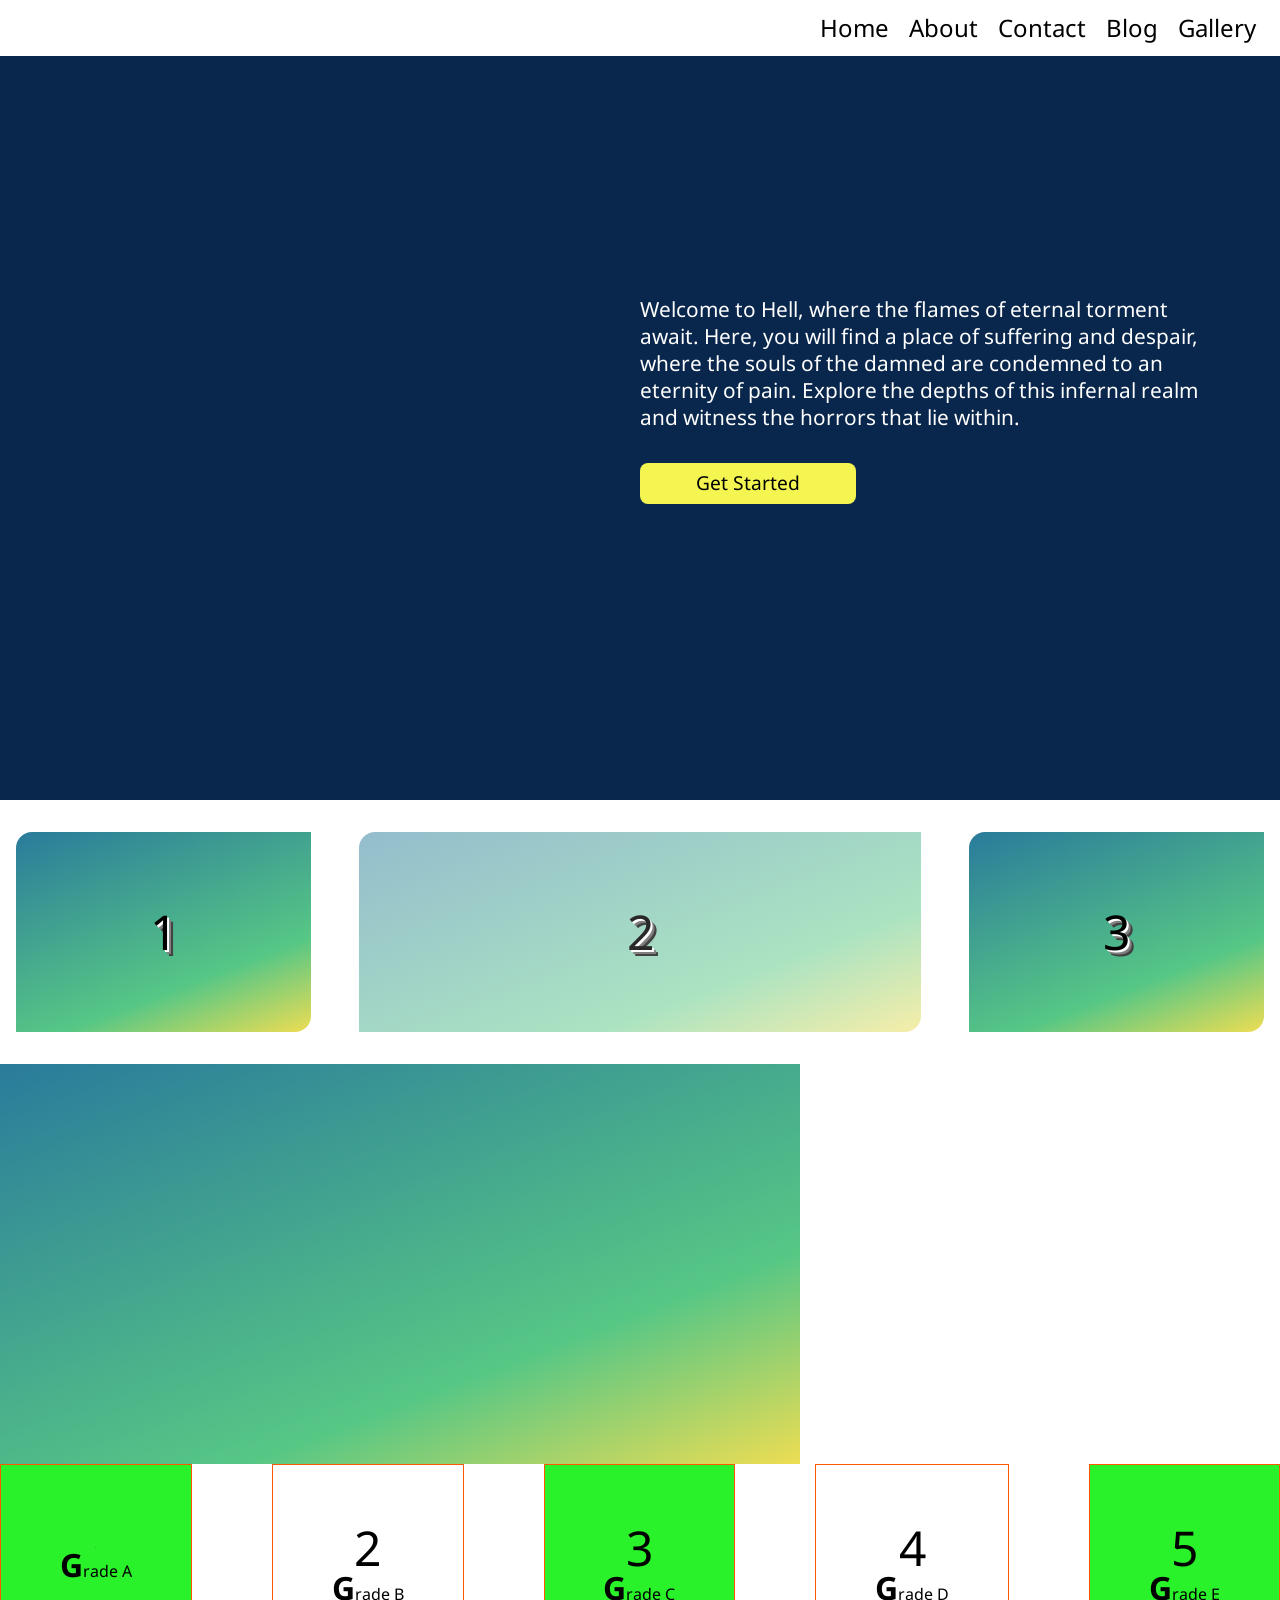
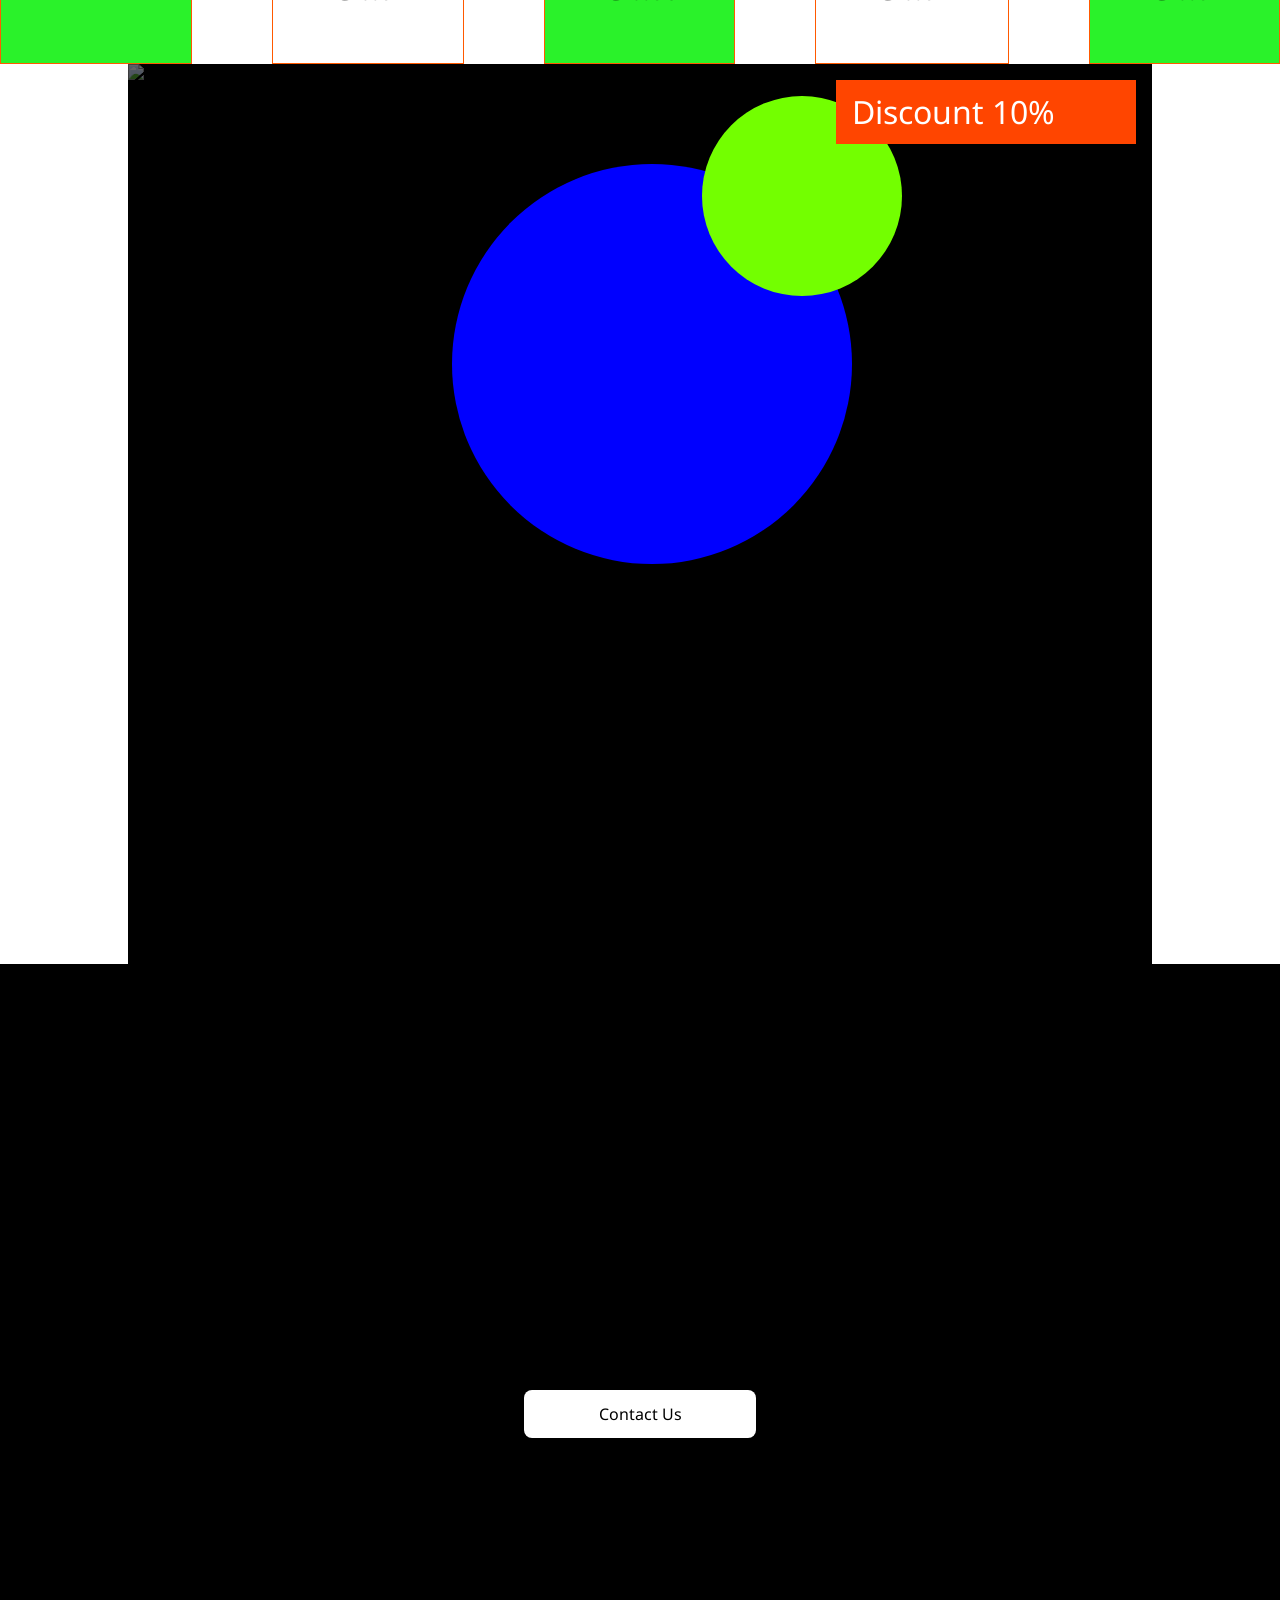
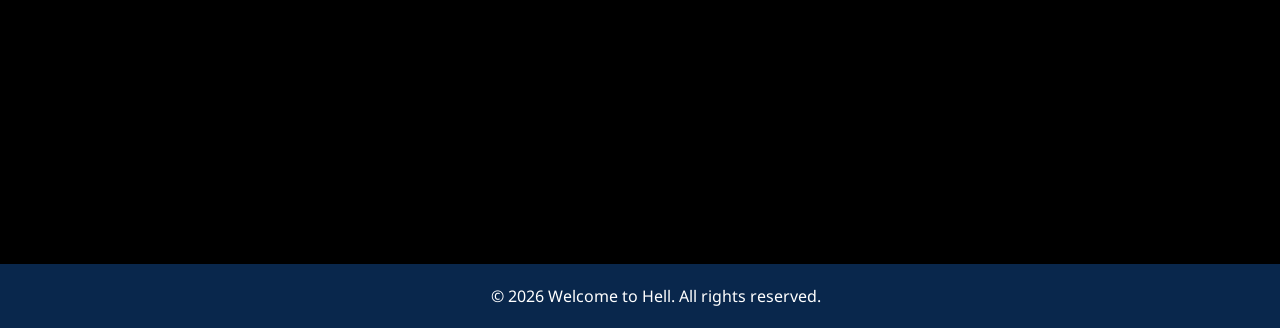
==== commit 608b1896: "Added a button" ====
--- a/home.html
+++ b/home.html
@@ -86,6 +86,11 @@
             <source src="https://www.pexels.com/download/video/31937213/" type="video/mp4">            
             Your browser does not support the video tag.
         </video>
+        <article class="container">
+            <article class="btn">
+                <h1>Contact Us</h1>
+            </article>
+        </article>
     </section>
 
     <footer>
--- a/home.css
+++ b/home.css
@@ -226,10 +226,45 @@
 #video{
     width: 100%;
     height: 100vh;
+    background-color: black;
+    position: relative;
     video{
+        position: absolute;
+        top:0;
+        left:0;
         width: 100%;
         height:100%;
         object-fit: cover;
+        opacity: 0.6;
+        z-index: 1;
+    }
+    .container{
+        position: absolute;
+        top:0;
+        left:0;
+        width: 100%;
+        height: 100%;
+        z-index: 5;
+        display: flex;
+        justify-content: center;
+        align-items: center;
+        .btn{
+            padding: 16px;
+            width: 200px;
+            border-radius: 8px;
+            background-color: white;
+            cursor: pointer;
+            h1{
+                text-align: center;
+                color: rgb(0, 0, 0);
+            }
+            &:hover{
+                background-color: black;
+                h1{
+                    color:white;
+                }
+            }
+        }
     }
 }
 
